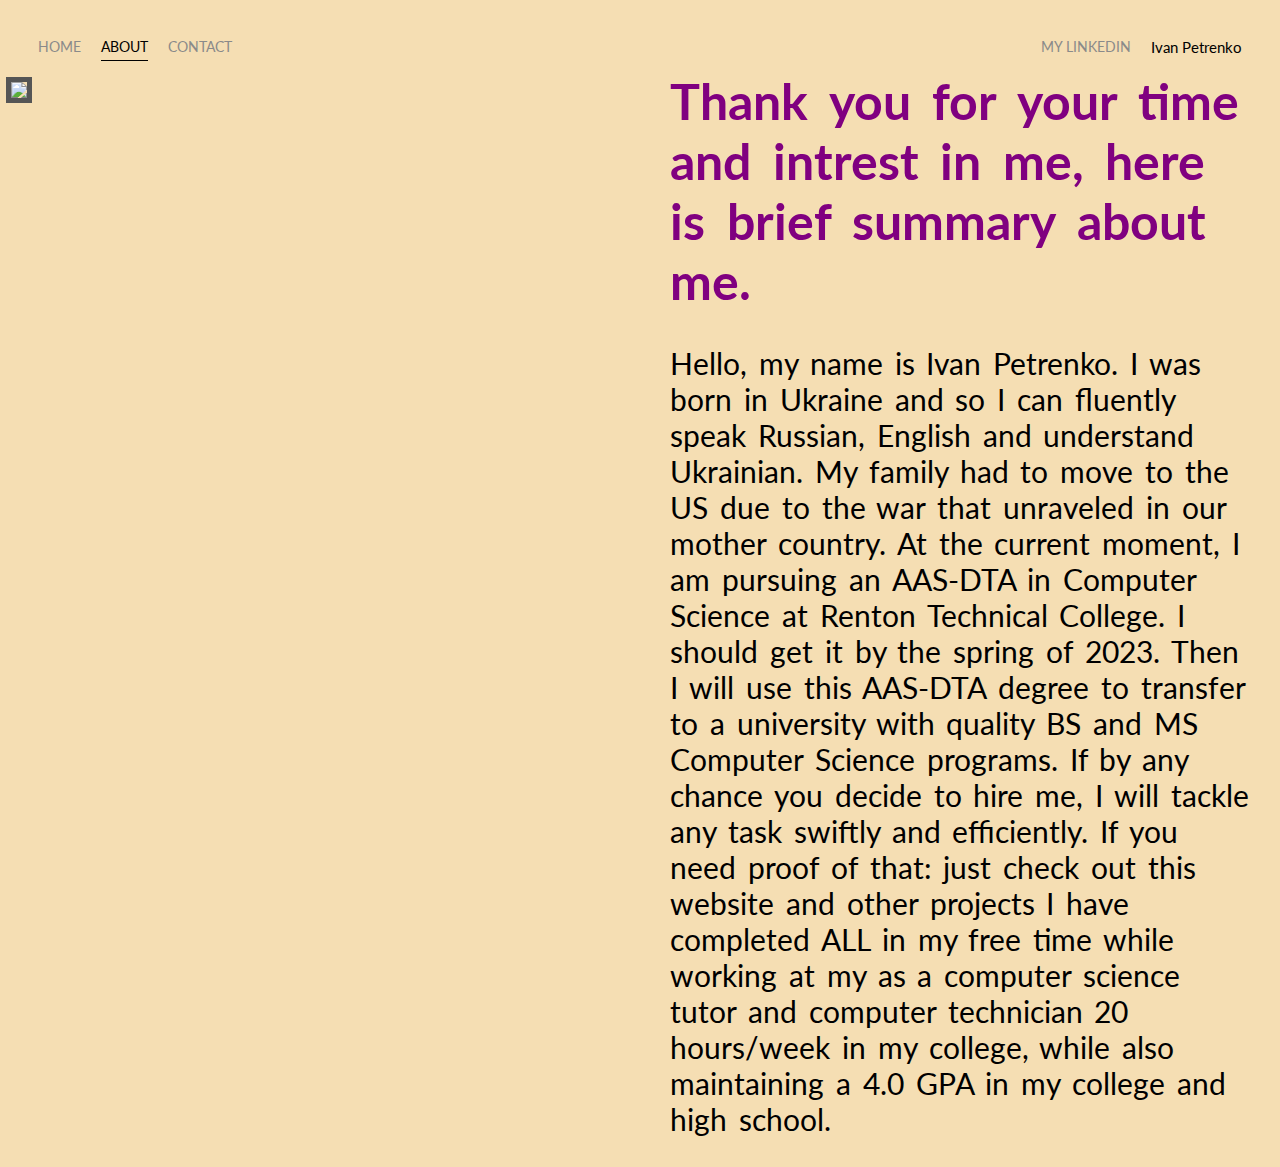
==== about.html @ 69678cd5 "first commit, test. Added all files from previous website (except videoes, they exceed 100 MB limit)" ====
<!DOCTYPE html>
<html>

<head>
    <meta charset = "utf-8" />
    <title>About Ivan</title>
    <link href="https://fonts.googleapis.com/css2?family=Lato:wght@300&display=swap" rel="stylesheet">
    <link rel="stylesheet" href="styles.css">
    <link rel="shortcut icon" type="image/jpg" href="images/mySchoolBookPhotoFor2021.jpg"/>
</head>



<body>
    <div class="container">
        <div class="nav-wrapper">
            <div class="left-side">
                <div class="nav-link-wrapper">
                     <a href="index.html">Home</a>
                 </div>

                 <div class="nav-link-wrapper active-nav-link">
                    <a href="about.html">About</a>
                </div>

                <div class="nav-link-wrapper">
                    <a href="contact.html">Contact</a>
                </div>

            </div>

            <div class="right-side">
                <div class="nav-link-wrapper">
                    <a href="https://www.linkedin.com/in/IP-programer/">My linkedin</a>
                </div>

                <div class="brand">
                    <div> Ivan Petrenko </div>
                </div>
            </div>
        </div>

        <div class="content-wrapper">
            <div class="two-column-layout">
                <div class="profile-image-wrapper">
                    <img src = "images/linkedin_picture_of_me_2_3_2022.png">
                </div>

                <div class="profile-content-wrapper">
                    <h1>Thank you for your time and intrest in me, here is brief summary about me.</h1>
                    <p4>Hello, my name is Ivan Petrenko. I was born in Ukraine and so I can fluently speak Russian, English and understand Ukrainian. My family had to move to the US due to the war that unraveled in our mother country. At the current moment, I am pursuing an AAS-DTA in Computer Science at Renton Technical College. I should get it by the spring of 2023. Then I will use this AAS-DTA degree to transfer to a university with quality BS and MS Computer Science programs. If by any chance you decide to hire me, I will tackle any task swiftly and efficiently. If you need proof of that: just check out this website and other projects I have completed ALL in my free time while working at my as a computer science tutor and computer technician 20 hours/week in my college, while also maintaining a 4.0 GPA in my college and high school.</p4>
                </div>

            </div>       
        </div>

    </div>
</body>
</html>
---- styles.css ----
/* Master Styles */
body {
    font-family: "Lato", sans-serif;
    margin: 0px;
    background-color:wheat;
}

.container {
    display: grid;
    grid-template-columns: 1fr;
}

.brand {
    font-size: 15px;
}


/* Nav styles */
.right-side {
    display: flex;
}


.nav-wrapper {
    display: flex;
    justify-content: space-between;
    padding: 38px;
    padding-bottom: 0%;

}


.left-side {
    display: flex;
}

.nav-wrapper > .left-side >.nav-link-wrapper{
    margin-right: 20px;
    font-size: 0.9em;
    text-transform: uppercase;
}

.nav-wrapper > .right-side > .nav-link-wrapper {
    margin-right: 20px;
    font-size: 0.9em;
    text-transform: uppercase;
    padding-bottom: 10px;
}

.h1{
    font-size: 100px !important;
}

.nav-link-wrapper {
    height: 22px;
    border-bottom: 1px solid transparent;
    transition: border-bottom 0.5s;
}

.nav-link-wrapper a {
    color: #8a8a8a;
    text-decoration: none;
    transition: color 0.5s;
}

.nav-link-wrapper:hover {
    border-bottom: 1px solid black;

}

.nav-link-wrapper a:hover {
    color:black;
}

.active-nav-link{
    border-bottom: 1px solid black;
}

.active-nav-link a {
    color: black !important;
}

/* Portfolio styles */

.portofolio-link-wrapper {
    height: 22px;
    border-bottom: 1px solid transparent;
    transition: border-bottom 0.5s;
}

.portofolio-link-wrapper a {
    color: transparent;
    text-decoration: none;
    transition: color 0.5s;
}

.portfolio-items-wrapper {
    display: grid;
    grid-template-columns: 1fr 1fr 1fr;
    gap: 1%;
    margin-left: 1%;
    margin-right: 1%;

}

.portfolio-item-wrapper {
    position: relative;
    border: 2px solid #555;


}

.portfolio-img-background {
    height:350px;
    width: 100%;
    background-size: cover;
    background-position: center;
    background-repeat: no-repeat;
}


.img-text-wrapper{
    position:absolute;
    top: 40%;
    text-align: center;
    display: flex;
    flex-direction: column;
    justify-content: center;
    align-items: 100%;
    text-align: center;
    padding-left: 100px;
    padding-right:100px;

}

.img-text-wrapper .subtitle {
    transition: 1s;
    font-weight: 600;
    color: transparent;
    word-spacing: 0.04in;
}


.portfolio-item-wrapper:hover .subtitle {
    color:lightseagreen;
}

.portfolio-item-wrapper:hover .portofolio-link-wrapper a {
    color:lightseagreen;
}

.subtitle-wrapper {
    color: purple;
    word-spacing: 0.04in;
}

img {
    border: 5px solid #555;
  }

.img-darken {
    transition: 1s;
    filter: brightness(10%);
}

/*About page*/

.two-column-layout {
    display: grid;
    grid-template-columns: 1fr 1fr;
}

.profile-image-wrapper img {
    margin-left: 1%;
    margin-right: 1%;
    margin-top: 1%;
    width: 100%;
    
    
}

.profile-content-wrapper {
    padding:30px;
    padding-top: 0%;
    word-spacing: 0.04in;

}

.profile-content-wrapper p4{
    font-size: 30px;
}

.profile-content-wrapper p1, p2, p3{
    display: inline-block;
    font-size: 40px;
    display: grid;
    grid-template-rows: 1fr 1fr 1fr;
    color:darkslateblue;
}

.contact-wrapper{
    margin-top: 0%;
    padding-top: 0%;
    margin-left: 5%;
    display:flex;
    flex-direction: column;
    justify-content: space-between;
    
    
}

.profile-content-wrapper h2{
    display: inline-block;
    font-weight: bold;
}

.profile-content-wrapper h1{
    color: purple;
    margin-top: 0%;
    word-spacing: 0.1in;
    font-size: 50px;
}

h3{
    word-spacing: 0.1in;
    margin-top: 0;
    margin-bottom: 1%;
    display: block;
    margin-left: auto;
    margin-right: auto;
    color: purple;
    font-size: 40px;  
}

.title-wrapper h1{
    display: flex;
    color: purple;
    font-size: 40px;
    font-weight:bold;
}

/* Resume */

.border-width-resume{
    border-color: transparent !important;
}

.resume-wrapper img{
    display: block;
    margin-left: auto;
    margin-right: auto;
}



/* video page warpper */
h5 {
    margin: 0px;
    margin-bottom:2%;
    text-align: center;
    color: #555;
    font-size:xx-large;
    margin-bottom: 0.5%;
}

video {
    display: block;
    margin-left: auto;
    margin-right: auto;
    height: 70%;
    width: auto;
}
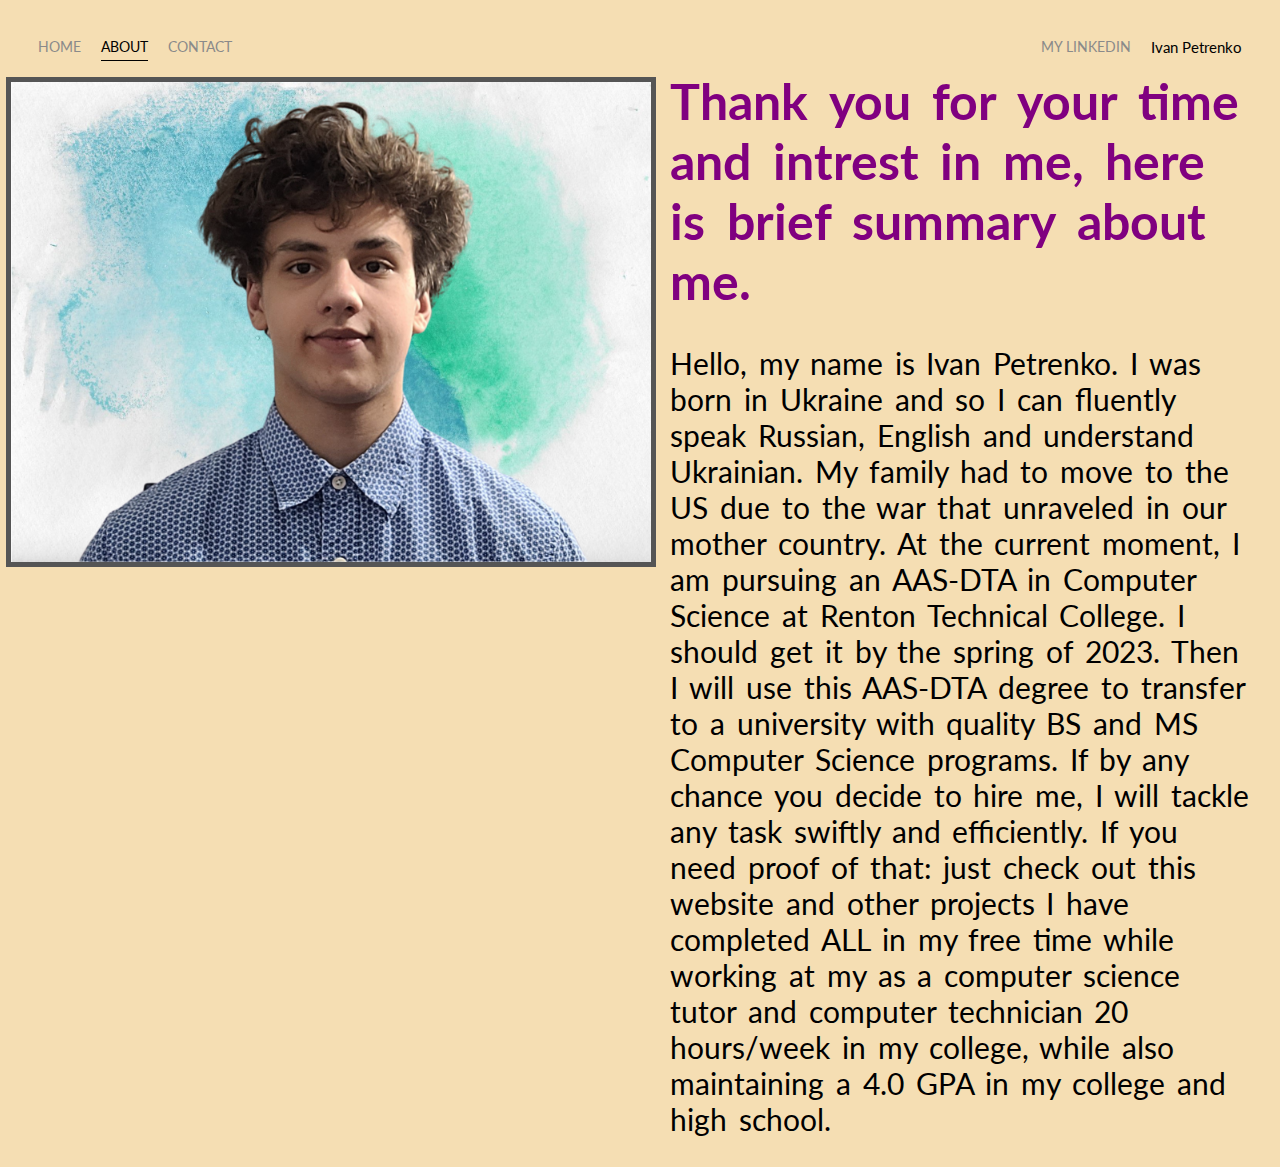
==== commit 5ebdccec: "Add files via upload" ====
--- a/about.html
+++ b/about.html
@@ -1,59 +1,59 @@
-<!DOCTYPE html>
-<html>
-
-<head>
-    <meta charset = "utf-8" />
-    <title>About Ivan</title>
-    <link href="https://fonts.googleapis.com/css2?family=Lato:wght@300&display=swap" rel="stylesheet">
-    <link rel="stylesheet" href="styles.css">
-    <link rel="shortcut icon" type="image/jpg" href="images/mySchoolBookPhotoFor2021.jpg"/>
-</head>
-
-
-
-<body>
-    <div class="container">
-        <div class="nav-wrapper">
-            <div class="left-side">
-                <div class="nav-link-wrapper">
-                     <a href="index.html">Home</a>
-                 </div>
-
-                 <div class="nav-link-wrapper active-nav-link">
-                    <a href="about.html">About</a>
-                </div>
-
-                <div class="nav-link-wrapper">
-                    <a href="contact.html">Contact</a>
-                </div>
-
-            </div>
-
-            <div class="right-side">
-                <div class="nav-link-wrapper">
-                    <a href="https://www.linkedin.com/in/IP-programer/">My linkedin</a>
-                </div>
-
-                <div class="brand">
-                    <div> Ivan Petrenko </div>
-                </div>
-            </div>
-        </div>
-
-        <div class="content-wrapper">
-            <div class="two-column-layout">
-                <div class="profile-image-wrapper">
-                    <img src = "images/linkedin_picture_of_me_2_3_2022.png">
-                </div>
-
-                <div class="profile-content-wrapper">
-                    <h1>Thank you for your time and intrest in me, here is brief summary about me.</h1>
-                    <p4>Hello, my name is Ivan Petrenko. I was born in Ukraine and so I can fluently speak Russian, English and understand Ukrainian. My family had to move to the US due to the war that unraveled in our mother country. At the current moment, I am pursuing an AAS-DTA in Computer Science at Renton Technical College. I should get it by the spring of 2023. Then I will use this AAS-DTA degree to transfer to a university with quality BS and MS Computer Science programs. If by any chance you decide to hire me, I will tackle any task swiftly and efficiently. If you need proof of that: just check out this website and other projects I have completed ALL in my free time while working at my as a computer science tutor and computer technician 20 hours/week in my college, while also maintaining a 4.0 GPA in my college and high school.</p4>
-                </div>
-
-            </div>       
-        </div>
-
-    </div>
-</body>
+<!DOCTYPE html>
+<html>
+
+<head>
+    <meta charset = "utf-8" />
+    <title>About Ivan</title>
+    <link href="https://fonts.googleapis.com/css2?family=Lato:wght@300&display=swap" rel="stylesheet">
+    <link rel="stylesheet" href="styles.css">
+    <link rel="shortcut icon" type="image/jpg" href="images/mySchoolBookPhotoFor2021.jpg"/>
+</head>
+
+
+
+<body>
+    <div class="container">
+        <div class="nav-wrapper">
+            <div class="left-side">
+                <div class="nav-link-wrapper">
+                     <a href="index.html">Home</a>
+                 </div>
+
+                 <div class="nav-link-wrapper active-nav-link">
+                    <a href="about.html">About</a>
+                </div>
+
+                <div class="nav-link-wrapper">
+                    <a href="contact.html">Contact</a>
+                </div>
+
+            </div>
+
+            <div class="right-side">
+                <div class="nav-link-wrapper">
+                    <a href="https://www.linkedin.com/in/IP-programer/">My linkedin</a>
+                </div>
+
+                <div class="brand">
+                    <div> Ivan Petrenko </div>
+                </div>
+            </div>
+        </div>
+
+        <div class="content-wrapper">
+            <div class="two-column-layout">
+                <div class="profile-image-wrapper">
+                    <img src = "images/linkedin_picture_of_me_2_3_2022.png">
+                </div>
+
+                <div class="profile-content-wrapper">
+                    <h1>Thank you for your time and intrest in me, here is brief summary about me.</h1>
+                    <p4>Hello, my name is Ivan Petrenko. I was born in Ukraine and so I can fluently speak Russian, English and understand Ukrainian. My family had to move to the US due to the war that unraveled in our mother country. At the current moment, I am pursuing an AAS-DTA in Computer Science at Renton Technical College. I should get it by the spring of 2023. Then I will use this AAS-DTA degree to transfer to a university with quality BS and MS Computer Science programs. If by any chance you decide to hire me, I will tackle any task swiftly and efficiently. If you need proof of that: just check out this website and other projects I have completed ALL in my free time while working at my as a computer science tutor and computer technician 20 hours/week in my college, while also maintaining a 4.0 GPA in my college and high school.</p4>
+                </div>
+
+            </div>       
+        </div>
+
+    </div>
+</body>
 </html>--- a/styles.css
+++ b/styles.css
@@ -1,272 +1,272 @@
-/* Master Styles */
-body {
-    font-family: "Lato", sans-serif;
-    margin: 0px;
-    background-color:wheat;
-}
-
-.container {
-    display: grid;
-    grid-template-columns: 1fr;
-}
-
-.brand {
-    font-size: 15px;
-}
-
-
-/* Nav styles */
-.right-side {
-    display: flex;
-}
-
-
-.nav-wrapper {
-    display: flex;
-    justify-content: space-between;
-    padding: 38px;
-    padding-bottom: 0%;
-
-}
-
-
-.left-side {
-    display: flex;
-}
-
-.nav-wrapper > .left-side >.nav-link-wrapper{
-    margin-right: 20px;
-    font-size: 0.9em;
-    text-transform: uppercase;
-}
-
-.nav-wrapper > .right-side > .nav-link-wrapper {
-    margin-right: 20px;
-    font-size: 0.9em;
-    text-transform: uppercase;
-    padding-bottom: 10px;
-}
-
-.h1{
-    font-size: 100px !important;
-}
-
-.nav-link-wrapper {
-    height: 22px;
-    border-bottom: 1px solid transparent;
-    transition: border-bottom 0.5s;
-}
-
-.nav-link-wrapper a {
-    color: #8a8a8a;
-    text-decoration: none;
-    transition: color 0.5s;
-}
-
-.nav-link-wrapper:hover {
-    border-bottom: 1px solid black;
-
-}
-
-.nav-link-wrapper a:hover {
-    color:black;
-}
-
-.active-nav-link{
-    border-bottom: 1px solid black;
-}
-
-.active-nav-link a {
-    color: black !important;
-}
-
-/* Portfolio styles */
-
-.portofolio-link-wrapper {
-    height: 22px;
-    border-bottom: 1px solid transparent;
-    transition: border-bottom 0.5s;
-}
-
-.portofolio-link-wrapper a {
-    color: transparent;
-    text-decoration: none;
-    transition: color 0.5s;
-}
-
-.portfolio-items-wrapper {
-    display: grid;
-    grid-template-columns: 1fr 1fr 1fr;
-    gap: 1%;
-    margin-left: 1%;
-    margin-right: 1%;
-
-}
-
-.portfolio-item-wrapper {
-    position: relative;
-    border: 2px solid #555;
-
-
-}
-
-.portfolio-img-background {
-    height:350px;
-    width: 100%;
-    background-size: cover;
-    background-position: center;
-    background-repeat: no-repeat;
-}
-
-
-.img-text-wrapper{
-    position:absolute;
-    top: 40%;
-    text-align: center;
-    display: flex;
-    flex-direction: column;
-    justify-content: center;
-    align-items: 100%;
-    text-align: center;
-    padding-left: 100px;
-    padding-right:100px;
-
-}
-
-.img-text-wrapper .subtitle {
-    transition: 1s;
-    font-weight: 600;
-    color: transparent;
-    word-spacing: 0.04in;
-}
-
-
-.portfolio-item-wrapper:hover .subtitle {
-    color:lightseagreen;
-}
-
-.portfolio-item-wrapper:hover .portofolio-link-wrapper a {
-    color:lightseagreen;
-}
-
-.subtitle-wrapper {
-    color: purple;
-    word-spacing: 0.04in;
-}
-
-img {
-    border: 5px solid #555;
-  }
-
-.img-darken {
-    transition: 1s;
-    filter: brightness(10%);
-}
-
-/*About page*/
-
-.two-column-layout {
-    display: grid;
-    grid-template-columns: 1fr 1fr;
-}
-
-.profile-image-wrapper img {
-    margin-left: 1%;
-    margin-right: 1%;
-    margin-top: 1%;
-    width: 100%;
-    
-    
-}
-
-.profile-content-wrapper {
-    padding:30px;
-    padding-top: 0%;
-    word-spacing: 0.04in;
-
-}
-
-.profile-content-wrapper p4{
-    font-size: 30px;
-}
-
-.profile-content-wrapper p1, p2, p3{
-    display: inline-block;
-    font-size: 40px;
-    display: grid;
-    grid-template-rows: 1fr 1fr 1fr;
-    color:darkslateblue;
-}
-
-.contact-wrapper{
-    margin-top: 0%;
-    padding-top: 0%;
-    margin-left: 5%;
-    display:flex;
-    flex-direction: column;
-    justify-content: space-between;
-    
-    
-}
-
-.profile-content-wrapper h2{
-    display: inline-block;
-    font-weight: bold;
-}
-
-.profile-content-wrapper h1{
-    color: purple;
-    margin-top: 0%;
-    word-spacing: 0.1in;
-    font-size: 50px;
-}
-
-h3{
-    word-spacing: 0.1in;
-    margin-top: 0;
-    margin-bottom: 1%;
-    display: block;
-    margin-left: auto;
-    margin-right: auto;
-    color: purple;
-    font-size: 40px;  
-}
-
-.title-wrapper h1{
-    display: flex;
-    color: purple;
-    font-size: 40px;
-    font-weight:bold;
-}
-
-/* Resume */
-
-.border-width-resume{
-    border-color: transparent !important;
-}
-
-.resume-wrapper img{
-    display: block;
-    margin-left: auto;
-    margin-right: auto;
-}
-
-
-
-/* video page warpper */
-h5 {
-    margin: 0px;
-    margin-bottom:2%;
-    text-align: center;
-    color: #555;
-    font-size:xx-large;
-    margin-bottom: 0.5%;
-}
-
-video {
-    display: block;
-    margin-left: auto;
-    margin-right: auto;
-    height: 70%;
-    width: auto;
-}
+/* Master Styles */
+body {
+    font-family: "Lato", sans-serif;
+    margin: 0px;
+    background-color:wheat;
+}
+
+.container {
+    display: grid;
+    grid-template-columns: 1fr;
+}
+
+.brand {
+    font-size: 15px;
+}
+
+
+/* Nav styles */
+.right-side {
+    display: flex;
+}
+
+
+.nav-wrapper {
+    display: flex;
+    justify-content: space-between;
+    padding: 38px;
+    padding-bottom: 0%;
+
+}
+
+
+.left-side {
+    display: flex;
+}
+
+.nav-wrapper > .left-side >.nav-link-wrapper{
+    margin-right: 20px;
+    font-size: 0.9em;
+    text-transform: uppercase;
+}
+
+.nav-wrapper > .right-side > .nav-link-wrapper {
+    margin-right: 20px;
+    font-size: 0.9em;
+    text-transform: uppercase;
+    padding-bottom: 10px;
+}
+
+.h1{
+    font-size: 100px !important;
+}
+
+.nav-link-wrapper {
+    height: 22px;
+    border-bottom: 1px solid transparent;
+    transition: border-bottom 0.5s;
+}
+
+.nav-link-wrapper a {
+    color: #8a8a8a;
+    text-decoration: none;
+    transition: color 0.5s;
+}
+
+.nav-link-wrapper:hover {
+    border-bottom: 1px solid black;
+
+}
+
+.nav-link-wrapper a:hover {
+    color:black;
+}
+
+.active-nav-link{
+    border-bottom: 1px solid black;
+}
+
+.active-nav-link a {
+    color: black !important;
+}
+
+/* Portfolio styles */
+
+.portofolio-link-wrapper {
+    height: 22px;
+    border-bottom: 1px solid transparent;
+    transition: border-bottom 0.5s;
+}
+
+.portofolio-link-wrapper a {
+    color: transparent;
+    text-decoration: none;
+    transition: color 0.5s;
+}
+
+.portfolio-items-wrapper {
+    display: grid;
+    grid-template-columns: 1fr 1fr 1fr;
+    gap: 1%;
+    margin-left: 1%;
+    margin-right: 1%;
+
+}
+
+.portfolio-item-wrapper {
+    position: relative;
+    border: 2px solid #555;
+
+
+}
+
+.portfolio-img-background {
+    height:350px;
+    width: 100%;
+    background-size: cover;
+    background-position: center;
+    background-repeat: no-repeat;
+}
+
+
+.img-text-wrapper{
+    position:absolute;
+    top: 40%;
+    text-align: center;
+    display: flex;
+    flex-direction: column;
+    justify-content: center;
+    align-items: 100%;
+    text-align: center;
+    padding-left: 100px;
+    padding-right:100px;
+
+}
+
+.img-text-wrapper .subtitle {
+    transition: 1s;
+    font-weight: 600;
+    color: transparent;
+    word-spacing: 0.04in;
+}
+
+
+.portfolio-item-wrapper:hover .subtitle {
+    color:lightseagreen;
+}
+
+.portfolio-item-wrapper:hover .portofolio-link-wrapper a {
+    color:lightseagreen;
+}
+
+.subtitle-wrapper {
+    color: purple;
+    word-spacing: 0.04in;
+}
+
+img {
+    border: 5px solid #555;
+  }
+
+.img-darken {
+    transition: 1s;
+    filter: brightness(10%);
+}
+
+/*About page*/
+
+.two-column-layout {
+    display: grid;
+    grid-template-columns: 1fr 1fr;
+}
+
+.profile-image-wrapper img {
+    margin-left: 1%;
+    margin-right: 1%;
+    margin-top: 1%;
+    width: 100%;
+    
+    
+}
+
+.profile-content-wrapper {
+    padding:30px;
+    padding-top: 0%;
+    word-spacing: 0.04in;
+
+}
+
+.profile-content-wrapper p4{
+    font-size: 30px;
+}
+
+.profile-content-wrapper p1, p2, p3{
+    display: inline-block;
+    font-size: 40px;
+    display: grid;
+    grid-template-rows: 1fr 1fr 1fr;
+    color:darkslateblue;
+}
+
+.contact-wrapper{
+    margin-top: 0%;
+    padding-top: 0%;
+    margin-left: 5%;
+    display:flex;
+    flex-direction: column;
+    justify-content: space-between;
+    
+    
+}
+
+.profile-content-wrapper h2{
+    display: inline-block;
+    font-weight: bold;
+}
+
+.profile-content-wrapper h1{
+    color: purple;
+    margin-top: 0%;
+    word-spacing: 0.1in;
+    font-size: 50px;
+}
+
+h3{
+    word-spacing: 0.1in;
+    margin-top: 0;
+    margin-bottom: 1%;
+    display: block;
+    margin-left: auto;
+    margin-right: auto;
+    color: purple;
+    font-size: 40px;  
+}
+
+.title-wrapper h1{
+    display: flex;
+    color: purple;
+    font-size: 40px;
+    font-weight:bold;
+}
+
+/* Resume */
+
+.border-width-resume{
+    border-color: transparent !important;
+}
+
+.resume-wrapper img{
+    display: block;
+    margin-left: auto;
+    margin-right: auto;
+}
+
+
+
+/* video page warpper */
+h5 {
+    margin: 0px;
+    margin-bottom:2%;
+    text-align: center;
+    color: #555;
+    font-size:xx-large;
+    margin-bottom: 0.5%;
+}
+
+video {
+    display: block;
+    margin-left: auto;
+    margin-right: auto;
+    height: 70%;
+    width: auto;
+}
